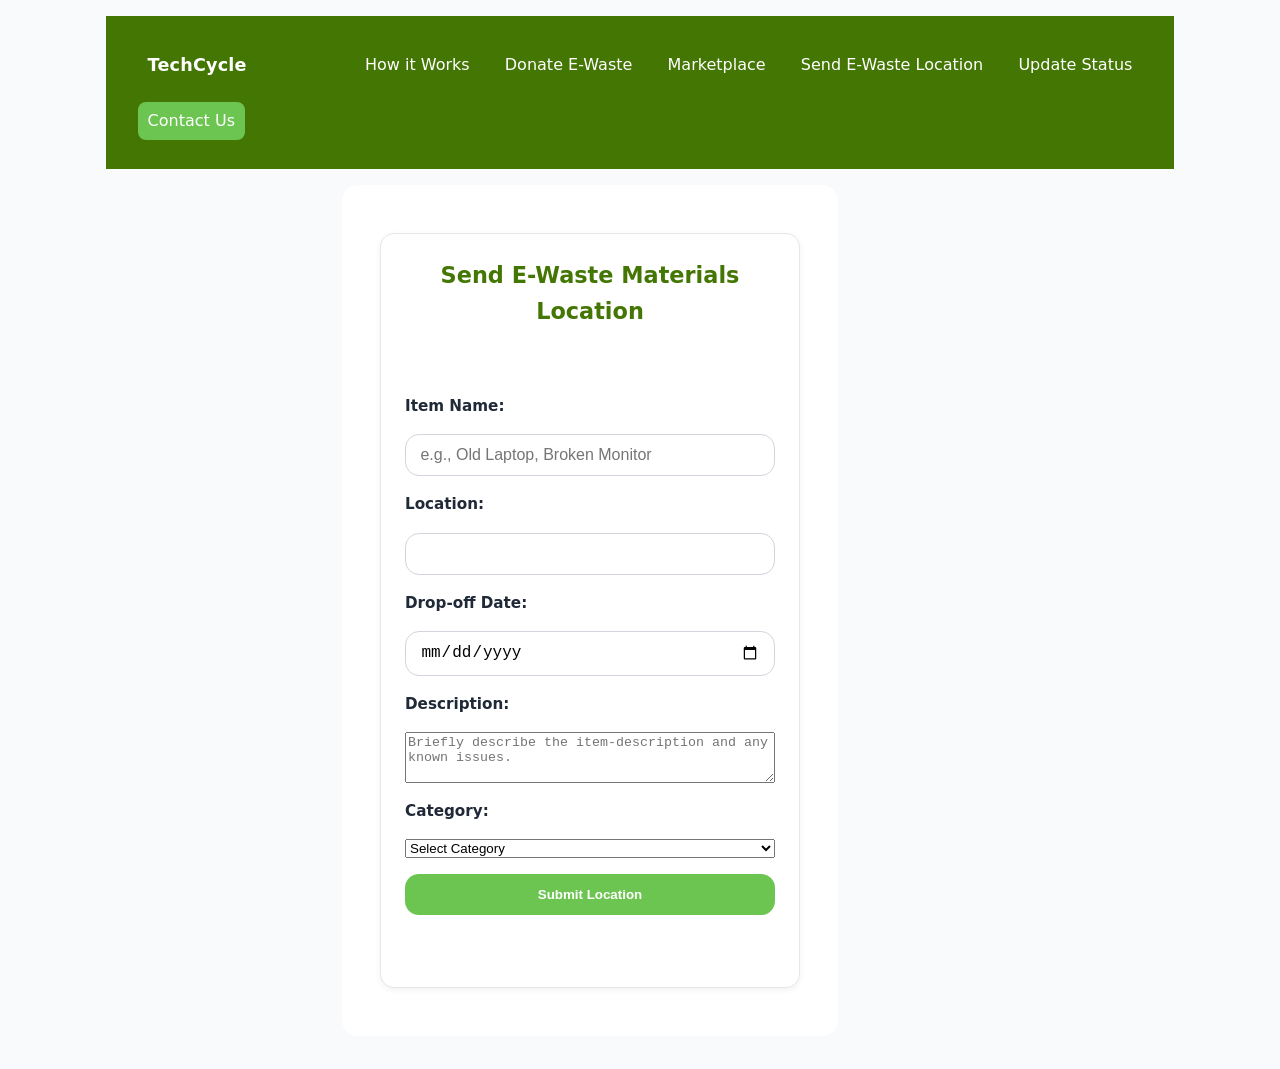
==== sendewastelocation.html @ 9ae60739 "Update" ====
<!DOCTYPE html>
<html lang="en">
<head>
    <meta charset="UTF-8">
    <meta name="viewport" content="width=device-width, initial-scale=1.0">
    <title>Send Your E-Waste Material Location - TechCycle</title>
    <link rel="stylesheet" href="/UI_screens/styles.css">
</head>
<body>

    <div class="container">
        <header role="banner">
            <nav class="nav">
                <a href="index.html" class="brand">TechCycle</a>
                <a href="index.html#how-it-works" class="nav-link">How it Works</a>
                <a href="submit_ewaste.html" class="nav-link">Donate E-Waste</a>
                <a href="index.html#marketplace" class="nav-link">Marketplace</a>
                <a href="sendewastelocation.html" class="nav-link">Send E-Waste Location</a>
                <a href="updateewastestatus.html" class="nav-link">Update Status</a>
                <a href="index.html#contact" class="nav-link cta">Contact Us</a>
            </nav>
        </header>

        <main>
            <section class="form-section">
                <h1>Send E-Waste Materials Location</h1>
                <form id="ewaste-form" class="form">
                    <div id="form-feedback" class="muted" style="text-align: center; margin-bottom: 1rem;"></div> 

                    <label>Item Name:</label>
                    <input type="text" name="item_name" required placeholder="e.g., Old Laptop, Broken Monitor">

                    <label>Location:</label>
                    <input type="text" name="location" required>

                    <label>Drop-off Date:</label>
                    <input type="date" name="dropoff_date" required>

                    <label for="item-description">Description:</label>
                    <textarea id="item-description" name="item-description" rows="3" required placeholder="Briefly describe the item-description and any known issues."></textarea>

                    <label for="category">Category:</label>
                    <select id="category" name="item-category" required>
                        <option value="">Select Category</option>
                        <option value="computers">Computers & Accessories</option>
                        <option value="phones">Mobile Phones & Tablets</option>
                        <option value="audio">Audio & Video Equipment</option>
                        <option value="appliances">Small Appliances</option>
                        <option value="cables & chargers">Cables & Chargers</option>
                        <option value="other">Other</option>
                    </select>

                    
                    <button type="submit" class="button primary">Submit Location</button>
                    <p id="locationMsg"></p>
                </form>
            </section>
        </main>

<script src="script.js"></script>
</body>
</html>
---- UI_screens/styles.css ----
/* =============================== 
   Sustainable Living Theme + Responsive Layout
   =============================== */

/* Variables */
:root {
    --green-dark: #447604;
    /* header, strong accents */
    --green-leaf: #6CC551;
    /* primary actions */
    --aqua-mint: #9FFCDF;
    /* subtle callouts */
    --teal: #52AD9C;
    /* secondary accents */
    --forest-grey: #47624F;
    /* footer/secondary dark */
    --text-dark: #1f2937;
    --text-muted: #4b5563;
    --bg-light: #f9fafb;
    --bg-white: #ffffff;
    --radius: 14px;
    --gap: 1rem;
    --maxw: 1100px;
}

/* Base reset */
* {
    box-sizing: border-box;
}

body {
    margin: 0;
    font-family: system-ui, -apple-system, "Segoe UI", Roboto, Arial, sans-serif;
    color: var(--text-dark);
    background: var(--bg-light);
    line-height: 1.6;
}

img {
    max-width: 100%;
    height: auto;
    display: block;
}

a {
    color: inherit;
}

/* Page wrapper (grid layout) */
.container {
    margin-inline: auto;
    padding: 1rem;
    max-width: var(--maxw);
    display: grid;
    gap: var(--gap);
    grid-template-columns: 1fr;
    grid-template-areas:
        "header"
        "nav"
        "main"
        "aside"
        "footer";
    min-height: 100dvh;
}

header {
    grid-area: header;
    background: var(--bg-light);
    padding: 1rem;
}

.nav-wrapper {
    position: sticky;
}

nav {
    grid-area: nav;
    width: 100vw;
    position: sticky;
    align-items: center;
    top: 0;
    z-index: 1000;
}

main {
    grid-area: main;
    background: var(--bg-white);
    border-radius: 16px;
    padding: 1rem;
}

aside {
    grid-area: aside;
    background: var(--bg-white);
    border-radius: 16px;
    padding: 1rem;
}

footer {
    grid-area: footer;
    background: var(--forest-grey);
    padding: 1rem;
    color: #e8f0ea;
}

/* Header & Nav */
header[role="banner"] {
    background: var(--green-dark);
    color: var(--bg-white);
}

.nav {
    width: 100%;
    padding: 0.8rem 1rem;
    display: flex;
    align-items: center;
    gap: 1rem;
    flex-wrap: wrap;
    position: sticky;
    top: 0;
    z-index: 1000;
    background-color: #447604;
}

.brand {
    font-weight: 800;
    letter-spacing: .2px;
    font-size: 1.1rem;
    text-decoration: none;
    color: var(--bg-white);
    margin-right: auto;
}

.nav a {
    color: var(--bg-white);
    text-decoration: none;
    padding: .4rem .6rem;
    border-radius: 8px;
}

.nav a:hover {
    background: rgba(255, 255, 255, .12);
    background-color: rgba(255, 255, 255, 0.2);
    /* light overlay */
    color: #ffffff;
    /* optional: text color change */
    transition: background-color 0.3s ease;
}

.nav .cta {
    background: var(--green-leaf);
    color: var(--bg-white);
}

.nav .cta:hover {
    background: var(--teal);
}

/* Responsive nav bar */
.nav-bar {
    display: flex;
    gap: .5rem;
    flex-wrap: wrap;
    background: var(--bg-white);
    padding: .5rem;
}

.nav-brand {
    font-weight: 700;
    margin-right: auto;
    letter-spacing: .3px;
}

.nav-links {
    display: flex;
    gap: 20px;
    align-items: center;
}

.nav-link:hover,
.nav-link[aria-current="page"] {
    background: #0b1222;
    outline: 1px solid #1f2a44;
}

.hamburger {
    display: none;
    flex-direction: column;
    cursor: pointer;
}

.hamburger div {
    width: 25px;
    height: 3px;
    background-color: white;
    margin: 4px 0;
    transition: 0.4s;
}

/* Mobile styling */
@media (max-width: 768px) {
    .hamburger {
        display: flex;
    }

    .nav-links {
        position: absolute;
        top: 60px;
        left: 0;
        width: 100%;
        background-color: #447604;
        flex-direction: column;
        text-align: center;
        max-height: 0;
        overflow: hidden;
        transition: max-height 0.4s ease;
    }

    .nav-links a {
        padding: 15px;
        display: block;
    }

    .nav-links.active {
        max-height: 600px;
    }

    /* Perfect X */
    .hamburger.active div:nth-child(1) {
        transform: translateY(10.8px) rotate(45deg);
    }

    .hamburger.active div:nth-child(2) {
        opacity: 0;
    }

    .hamburger.active div:nth-child(3) {
        transform: translateY(-10.8px) rotate(-45deg);
    }
}

/* Hero */
.hero {
    background: var(--bg-white);
    border: 1px solid #e5e7eb;
    border-radius: var(--radius);
    padding: 1.25rem;
    display: grid;
    gap: var(--gap);
}

.hero h1 {
    margin: .2rem 0 .4rem;
    color: #284507;
}

.hero p {
    color: var(--text-muted);
}

.hero .actions {
    display: flex;
    gap: .6rem;
    flex-wrap: wrap;
    margin-top: .5rem;
}

/* Buttons */
.button {
    display: inline-block;
    border: 0;
    cursor: pointer;
    padding: .65rem 1rem;
    border-radius: 10px;
    font-weight: 600;
    text-decoration: none;
}

.button.primary {
    background: var(--green-leaf);
    color: var(--bg-white);
    text-align: center;
}

.button.primary:hover {
    background: var(--green-dark);
}

.button.ghost {
    background: #e2e8f0;
    color: #0f172a;
}

.button.ghost:hover {
    background: #d7dee7;
}

.button-right {
    display: flex;
    justify-content: flex-end;
}

.button-right {
    display: flex;
    justify-content: flex-start;
}

/* Features grid */
.grid {
    display: grid;
    gap: var(--gap);
    grid-template-columns: repeat(auto-fit, minmax(240px, 1fr));
    margin-top: 1rem;
}

.card {
    display: flex;
    flex-direction: column;
    justify-content: flex-start;
    align-items: stretch;
    background: var(--bg-white);
    border: 1px solid #e5e7eb;
    border-radius: var(--radius);
    padding: 1rem;
    box-shadow: 0 2px 4px rgba(0, 0, 0, .04);
}

.grid .card {
    display: flex;
    flex-direction: column;
    justify-content: flex-start;
    align-items: stretch;
    padding: 1rem;
    border-radius: var(--radius);
    background: var(--bg-white);
    border: 1px solid #e5e7eb;
    box-shadow: 0 2px 4px rgba(0, 0, 0, .04);
}

.card h3 {
    margin: .2rem 0 .2rem;
    color: #2d4d0a;
}

.card .button {
    margin-top: auto;
}

.muted {
    color: var(--text-muted);
}


/* Callout (uses gentle mint) */
.callout {
    margin-top: 1rem;
    background: var(--aqua-mint);
    color: #0f5132;
    border-radius: var(--radius);
    padding: 1rem;
    border: 1px solid rgba(0, 0, 0, .06);
}

/* Footer inner */
.footer-inner {
    max-width: var(--maxw);
    margin: 0 auto;
    padding: 1rem;
    font-size: .95rem;
    display: flex;
    gap: 1rem;
    flex-wrap: wrap;
    align-items: center;
    justify-content: space-between;
}

/* Responsive hero split at md+ */
@media (min-width:860px) {
    .hero {
        grid-template-columns: 1.2fr 1fr;
        align-items: center;
    }
}

/* Container responsiveness */
@media (min-width:768px) {
    .container {
        grid-template-columns: 1fr 320px;
        /* grid-template-columns: repeat(2, 1fr); */
        grid-template-areas:
            "header  header"
            "nav     nav"
            "main    aside"
            "footer  footer";
    }
}

@media (min-width:1024px) {
    .container {
        grid-template-columns: 220px 1fr 320px;
        /* grid-template-columns: repeat(3, 1fr); */
        grid-template-areas:
            "header  header header"
            "nav     main   aside"
            "footer  footer footer";
    }

    nav .nav-bar {
        flex-direction: column;
    }

    .nav-link {
        padding: .6rem .75rem;
    }
}

/* Typography fluid scale */
h1 {
    font-size: clamp(1.5rem, 3vw, 2.25rem);
    margin: .25rem 0;
}

h2 {
    font-size: clamp(1.25rem, 2.2vw, 1.5rem);
    margin: .5rem 0;
}

/* Focus visibility for a11y */
:focus-visible {
    outline: 3px solid rgba(82, 173, 156, .55);
    /* teal glow */
    outline-offset: 3px;
    border-radius: 8px;
}


/* ===============================
   Form Section
   =============================== */
.form-section {
    max-width: 420px;
    margin: 2rem auto;
    background: var(--bg-white);
    border: 1px solid #e5e7eb;
    border-radius: var(--radius);
    padding: 1.5rem;
    box-shadow: 0 2px 6px rgba(0, 0, 0, 0.06);
}

.form-section h1 {
    margin-top: 0;
    margin-bottom: 1rem;
    font-size: 1.4rem;
    color: var(--green-dark);
    text-align: center;
}

.form {
    display: flex;
    flex-direction: column;
    gap: 1rem;
}

.form label {
    font-weight: 600;
    font-size: 0.95rem;
    color: var(--text-dark);
}

.form input {
    padding: 0.7rem 0.9rem;
    border: 1px solid #d1d5db;
    border-radius: var(--radius);
    font-size: 1rem;
    width: 100%;
    transition: border-color 0.2s, box-shadow 0.2s;
}

.form input:focus {
    outline: none;
    border-color: var(--teal);
    box-shadow: 0 0 0 3px rgba(82, 173, 156, 0.3);
}

.button.primary {
    background: var(--green-leaf);
    color: var(--bg-white);
    font-weight: 600;
    padding: 0.8rem;
    border: none;
    border-radius: var(--radius);
    cursor: pointer;
    transition: background 0.2s;
}

.button.primary:hover {
    background: var(--green-dark);
}

.muted {
    margin-top: 1rem;
    font-size: 0.9rem;
    text-align: center;
    color: var(--text-muted);
}

.muted a {
    color: var(--green-leaf);
    text-decoration: none;
    font-weight: 600;
}

.muted a:hover {
    text-decoration: underline;
}

/* End of Form Section */

/* Password input with toggle */
.password-wrapper {
    position: relative;
    display: flex;
    align-items: center;
}

.password-wrapper input {
    flex: 1;
    padding-right: 2.5rem;
    /* space for the toggle button */
}

.toggle-password {
    position: absolute;
    right: 0.75rem;
    background: none;
    border: none;
    cursor: pointer;
    color: var(--text-muted);
    display: flex;
    align-items: center;
}

.toggle-password:hover {
    color: var(--green-dark);
}

.toggle-password svg {
    width: 1.25rem;
    height: 1.25rem;
    pointer-events: none;
    /* ensures clicks go to button */
}

/* End of Password toggle */

/* ===============================
   Product Marketplace Section
   =============================== */

/* Hero / Product Detail Layout */
.hero.product-detail {
    display: grid;
    grid-template-columns: 1fr 1fr;
    /* Image left, info right */
    gap: var(--gap);
    /* Use your spacing variable */
    align-items: start;
    /* Top-align both columns */
}

@media (max-width: 768px) {
    .hero.product-detail {
        grid-template-columns: 1fr;
        /* Stack image and info on mobile */
    }
}

/* Image Wrapper */
.product-img-wrapper {
    width: 100%;
    display: flex;
    justify-content: center;
    /* Center the image horizontally */
    overflow: visible;
    /* Prevent cropping */
}

/* Product Image */
.product-img-wrapper img {
    width: 100%;
    height: auto;
    /* Let height adjust naturally */
    max-height: none;
    /* Remove any height restriction */
    object-fit: contain;
    /* Show full image without cropping */
    border-radius: var(--radius);
    /* Use theme variable */
    display: block;
    margin-bottom: 1rem;
    /* Space below the image */
}

/* Product Info Section */
.product-info {
    display: flex;
    flex-direction: column;
    gap: 1rem;
}

/* Optional: muted text inside product info */
.product-info .muted {
    text-align: left;
    display: block;
    margin: 0.5rem 0;
    color: var(--text-muted);
    font-size: 0.9rem;
}

/* Buttons inside product info */
.product-info .button.primary {
    align-self: flex-start;
    /* Align button to left */
}

.card img,
.hero img,
.upload-area img {
    width: 100%;
    height: auto;
    max-height: none;
    object-fit: contain;
    border-radius: var(--radius);
    display: block;
}

/* End of Product Marketplace Section */

/* ===============================
   Admin dashboard section
   =============================== */

.hero-cards .card {
    transition: all 0.25s ease;
}

.hero-cards .card:hover {
    background: #6fe67b;
    transform: translateY(-4px);
    box-shadow: 0 10px 25px rgba(0, 0, 0, 0.1);
}

.button-group {
    display: flex;
    gap: 0.5rem;
    margin-top: 0.5rem;
}

.button-group .button {
    flex: 1;
    text-align: center;
}

.card {
    padding: 1.2rem;
    border-radius: 16px;
    background: #ffffff;
    box-shadow: 0 6px 18px rgba(0, 0, 0, 0.08);
    transition: all 0.2s ease;
}

.card:hover {
    transform: translateY(-5px);
    box-shadow: 0 12px 28px rgba(0, 0, 0, 0.12);
}

.card h3 {
    margin-bottom: 0.3rem;
    text-align: center;
}

.card p {
    margin: 0.2rem 0;
}

/* ===============================
   Related Products Section
   =============================== */
.related-wrapper {
    position: relative;
    display: flex;
    align-items: center;
    margin-top: 20px;
}

.related-slider {
    display: flex;
    overflow: hidden;
    scroll-behavior: smooth;
    width: 100%;
}

.related-card {
    min-width: 200px;
    margin: 10px;
    padding: 10px;
    background: #fff;
    border-radius: 10px;
    text-align: center;
    box-shadow: 0 2px 5px rgba(0, 0, 0, 0.1);
}

.related-card img {
    width: 100%;
    height: 120px;
    object-fit: contain;
}

/* Arrows on far left and right */
.arrow {
    position: absolute;
    top: 40%;
    transform: translateY(-50%);
    background: #2c3e50;
    color: white;
    border: none;
    font-size: 22px;
    padding: 12px;
    cursor: pointer;
    border-radius: 50%;
    z-index: 10;
}

.arrow.left {
    left: -20px;
}

.arrow.right {
    right: -20px;
}

.arrow:hover {
    background: #34495e;
}

/* End of Related Products Section */

/* ===============================
   Profile Circle with Dropdown
   =============================== */
.profile-wrapper {
    position: relative;
    display: flex;
    /* changed from inline-block */
    align-items: center;
    /* vertically center with navbar links */
    margin-left: 15px;
}

.profile-circle {
    width: 40px;
    height: 40px;
    background-color: #2c3e50;
    color: #fff;
    border-radius: 50%;
    display: flex;
    align-items: center;
    justify-content: center;
    font-weight: bold;
    cursor: pointer;
    user-select: none;
    font-size: 20px;
    overflow: hidden;
}

.profile-circle img.profile-img {
    width: 100%;
    height: 100%;
    object-fit: cover;
    display: block;
}

.profile-dropdown {
    display: none;
    position: absolute;
    right: 0;
    top: 45px;
    background-color: #fff;
    min-width: 150px;
    box-shadow: 0 4px 8px rgba(0, 0, 0, 0.2);
    border-radius: 8px;
    overflow: hidden;
    z-index: 1000;
}

.profile-dropdown a {
    display: block;
    padding: 10px 15px;
    color: #333;
    text-decoration: none;
    font-size: 14px;
}

.profile-dropdown a:hover {
    background-color: #f1f1f1;
}

.profile-wrapper.active .profile-dropdown {
    display: block;
}

/* End of Profile Circle */
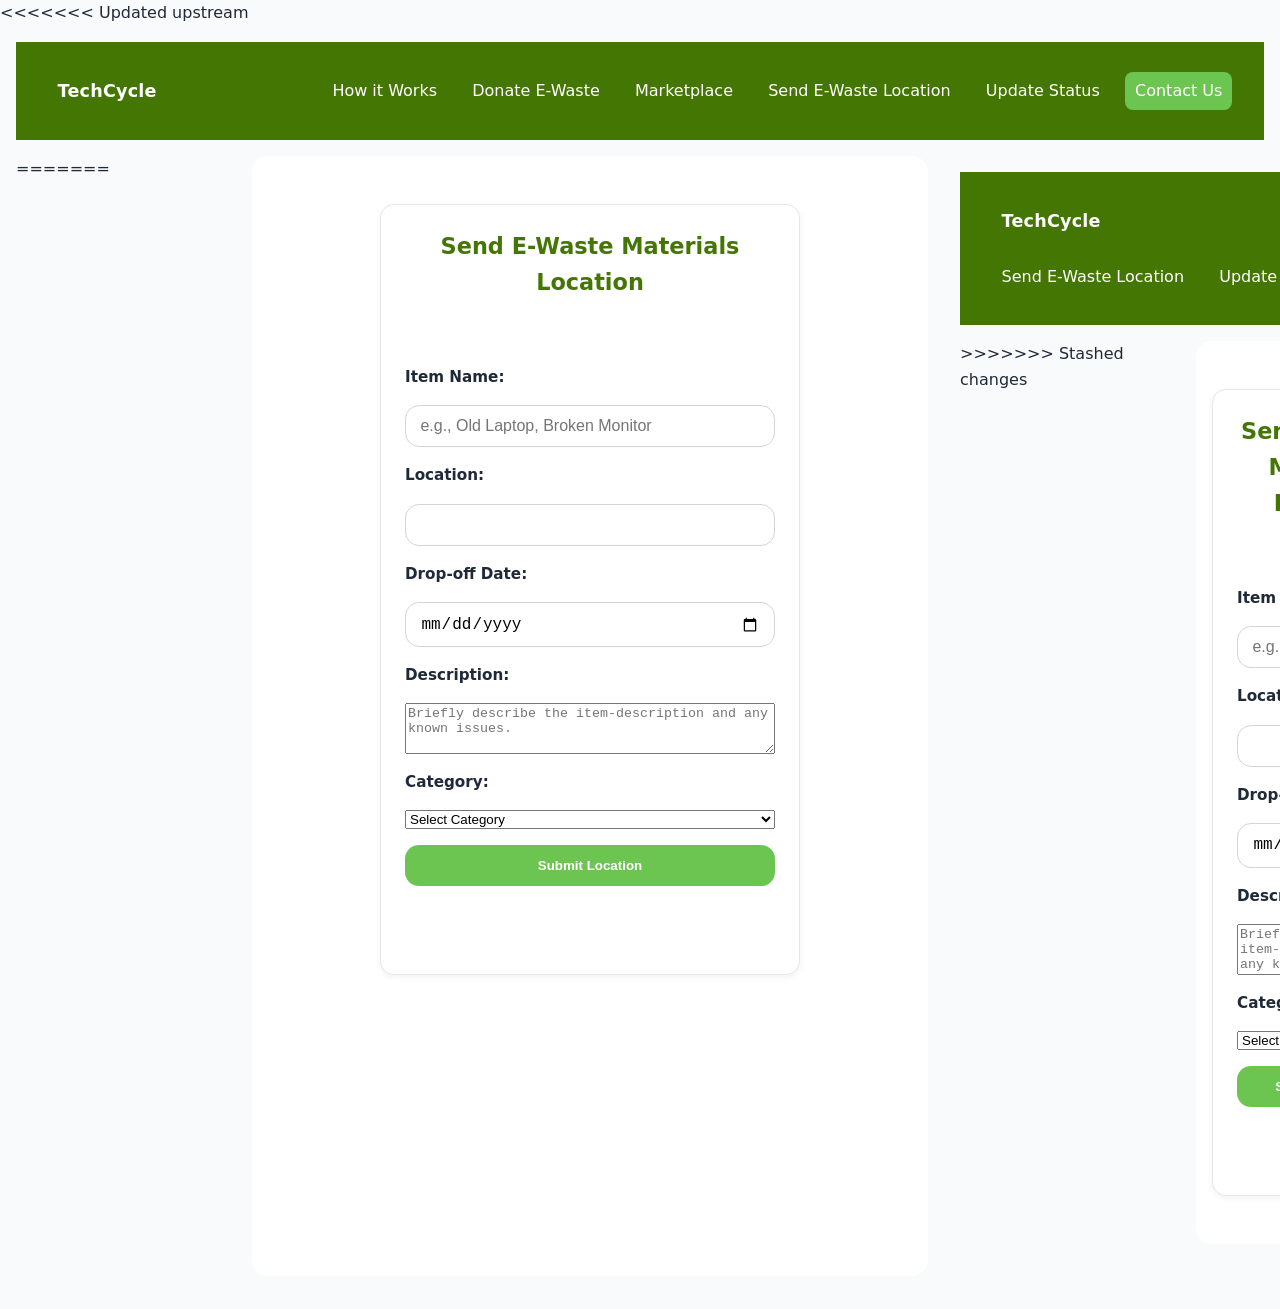
==== commit 1dd6918c: ".." ====
--- a/sendewastelocation.html
+++ b/sendewastelocation.html
@@ -1,3 +1,4 @@
+<<<<<<< Updated upstream
 <!DOCTYPE html>
 <html lang="en">
 <head>
@@ -59,4 +60,67 @@
 
 <script src="script.js"></script>
 </body>
+=======
+<!DOCTYPE html>
+<html lang="en">
+<head>
+    <meta charset="UTF-8">
+    <meta name="viewport" content="width=device-width, initial-scale=1.0">
+    <title>Send Your E-Waste Material Location - TechCycle</title>
+    <link rel="stylesheet" href="/UI_screens/styles.css">
+</head>
+<body>
+
+    <div class="container">
+        <header role="banner">
+            <nav class="nav">
+                <a href="index.html" class="brand">TechCycle</a>
+                <a href="index.html#how-it-works" class="nav-link">How it Works</a>
+                <a href="submit_ewaste.html" class="nav-link">Donate E-Waste</a>
+                <a href="index.html#marketplace" class="nav-link">Marketplace</a>
+                <a href="sendewastelocation.html" class="nav-link">Send E-Waste Location</a>
+                <a href="updateewastestatus.html" class="nav-link">Update Status</a>
+                <a href="index.html#contact" class="nav-link cta">Contact Us</a>
+            </nav>
+        </header>
+
+        <main>
+            <section class="form-section">
+                <h1>Send E-Waste Materials Location</h1>
+                <form id="ewaste-form" class="form">
+                    <div id="form-feedback" class="muted" style="text-align: center; margin-bottom: 1rem;"></div> 
+
+                    <label>Item Name:</label>
+                    <input type="text" name="item_name" required placeholder="e.g., Old Laptop, Broken Monitor">
+
+                    <label>Location:</label>
+                    <input type="text" name="location" required>
+
+                    <label>Drop-off Date:</label>
+                    <input type="date" name="dropoff_date" required>
+
+                    <label for="item-description">Description:</label>
+                    <textarea id="item-description" name="item-description" rows="3" required placeholder="Briefly describe the item-description and any known issues."></textarea>
+
+                    <label for="category">Category:</label>
+                    <select id="category" name="item-category" required>
+                        <option value="">Select Category</option>
+                        <option value="computers">Computers & Accessories</option>
+                        <option value="phones">Mobile Phones & Tablets</option>
+                        <option value="audio">Audio & Video Equipment</option>
+                        <option value="appliances">Small Appliances</option>
+                        <option value="cables & chargers">Cables & Chargers</option>
+                        <option value="other">Other</option>
+                    </select>
+
+                    
+                    <button type="submit" class="button primary">Submit Location</button>
+                    <p id="locationMsg"></p>
+                </form>
+            </section>
+        </main>
+
+<script src="script.js"></script>
+</body>
+>>>>>>> Stashed changes
 </html>
--- a/UI_screens/styles.css
+++ b/UI_screens/styles.css
@@ -20,7 +20,7 @@
     --bg-white: #ffffff;
     --radius: 14px;
     --gap: 1rem;
-    --maxw: 1100px;
+    --maxw: 1600px;
 }
 
 /* Base reset */
@@ -53,7 +53,6 @@
     max-width: var(--maxw);
     display: grid;
     gap: var(--gap);
-    grid-template-columns: 1fr;
     grid-template-areas:
         "header"
         "nav"
@@ -75,7 +74,6 @@
 
 nav {
     grid-area: nav;
-    width: 100vw;
     position: sticky;
     align-items: center;
     top: 0;
@@ -87,6 +85,7 @@
     background: var(--bg-white);
     border-radius: 16px;
     padding: 1rem;
+    width: 100%;
 }
 
 aside {
@@ -771,6 +770,7 @@
     user-select: none;
     font-size: 20px;
     overflow: hidden;
+
 }
 
 .profile-circle img.profile-img {
@@ -809,4 +809,1223 @@
     display: block;
 }
 
-/* End of Profile Circle */+.profile-avatar {
+    transition: all 0.3s ease;
+}
+
+.profile-avatar:hover {
+    transform: scale(1.05);
+    box-shadow: 0 8px 20px rgba(0,0,0,0.15);
+    cursor: pointer;
+}
+
+/* Optional: slightly lift profile preview card on hover for consistency */
+.profile-preview {
+    transition: all 0.25s ease;
+}
+
+.profile-preview:hover {
+    transform: translateY(-4px);
+    box-shadow: 0 12px 28px rgba(0,0,0,0.12);
+}
+
+.profile-form-card {
+    transition: all 0.25s ease;
+}
+
+.profile-form-card:hover {
+    transform: translateY(-4px);
+    box-shadow: 0 12px 28px rgba(0,0,0,0.12);
+}
+
+/* Center the profile-avatar inside preview */
+.profile-avatar {
+    width: 120px;
+    height: 120px;
+    border-radius: 50%;
+    background-size: cover;
+    background-position: center;
+    margin-bottom: 1rem;
+    border: 3px solid var(--green-leaf);
+}
+
+/* End of Profile Circle */
+
+/* ===============================
+   Collection Tasks Page
+   =============================== */
+
+.pickups-wrapper {
+    padding: 1.5rem 1.25rem 2.5rem;
+    max-width: 860px;
+    margin: 0 auto;
+}
+
+.pickups-title {
+    font-size: clamp(1.5rem, 3vw, 2rem);
+    font-weight: 800;
+    color: var(--green-dark);
+    margin: 0 0 0.2rem;
+}
+
+.pickups-subtitle {
+    color: var(--text-muted);
+    font-size: 0.86rem;
+    margin: 0 0 1.4rem;
+}
+
+/* Tab bar */
+.pickup-tab-container {
+    display: flex;
+    border: 1.5px solid #d1d5db;
+    border-radius: 12px;
+    overflow: hidden;
+    width: fit-content;
+    margin-bottom: 1.1rem;
+}
+
+.pickup-tab {
+    background: none;
+    border: none;
+    border-right: 1.5px solid #d1d5db;
+    font-size: 0.92rem;
+    font-weight: 600;
+    cursor: pointer;
+    color: var(--text-muted);
+    padding: 0.55rem 1.3rem;
+    display: flex;
+    align-items: center;
+    gap: 0.4rem;
+    transition: background 0.16s, color 0.16s;
+}
+
+.pickup-tab:last-child {
+    border-right: none;
+}
+
+.pickup-tab.active {
+    background: var(--green-dark);
+    color: #fff;
+}
+
+.pickup-tab:not(.active):hover {
+    background: #f0f5f0;
+    color: var(--text-dark);
+}
+
+.pickup-tab .tab-badge {
+    font-size: 0.74rem;
+    font-weight: 700;
+    border-radius: 20px;
+    padding: 0.08rem 0.5rem;
+    background: rgba(255, 255, 255, 0.22);
+    color: inherit;
+}
+
+.pickup-tab:not(.active) .tab-badge {
+    background: #e2ece2;
+    color: var(--green-dark);
+}
+
+/* Search */
+.pickup-search-wrap {
+    position: relative;
+    margin-bottom: 1rem;
+}
+
+.pickup-search-icon {
+    position: absolute;
+    left: 0.85rem;
+    top: 50%;
+    transform: translateY(-50%);
+    width: 16px;
+    height: 16px;
+    color: #9ca3af;
+    pointer-events: none;
+}
+
+.pickup-search {
+    width: 100%;
+    padding: 0.65rem 1rem 0.65rem 2.5rem;
+    border: 1.5px solid #d1d5db;
+    border-radius: 10px;
+    font-size: 0.93rem;
+    outline: none;
+    background: #fff;
+    transition: border-color 0.18s, box-shadow 0.18s;
+}
+
+.pickup-search:focus {
+    border-color: var(--teal);
+    box-shadow: 0 0 0 3px rgba(82, 173, 156, 0.18);
+}
+
+/* Product card */
+.pickup-item {
+    display: flex;
+    align-items: center;
+    gap: 0.9rem;
+    background: #fff;
+    border: 1.5px solid #e5e7eb;
+    border-radius: 14px;
+    padding: 0.85rem 1rem;
+    margin-bottom: 0.65rem;
+    transition: box-shadow 0.18s, border-color 0.18s;
+}
+
+.pickup-item:hover {
+    box-shadow: 0 4px 16px rgba(68, 118, 4, 0.09);
+    border-color: #c3d9a0;
+}
+
+.pickup-item-info {
+    flex: 1;
+    min-width: 0;
+    display: flex;
+    flex-direction: column;
+    gap: 0.15rem;
+}
+
+.pickup-item-name {
+    font-weight: 700;
+    font-size: 0.98rem;
+    color: var(--text-dark);
+    white-space: nowrap;
+    overflow: hidden;
+    text-overflow: ellipsis;
+}
+
+.pickup-item-location {
+    font-size: 0.8rem;
+    color: var(--text-muted);
+    display: flex;
+    align-items: center;
+    gap: 0.28rem;
+}
+
+.pickup-item-location svg {
+    width: 12px;
+    height: 12px;
+    flex-shrink: 0;
+    color: var(--teal);
+}
+
+.pickup-item-ts {
+    font-size: 0.76rem;
+    color: #9ca3af;
+    display: flex;
+    align-items: center;
+    gap: 0.28rem;
+    margin-top: 0.05rem;
+}
+
+.pickup-item-ts svg {
+    width: 12px;
+    height: 12px;
+    color: #9ca3af;
+    flex-shrink: 0;
+}
+
+.pickup-cat {
+    display: inline-block;
+    font-size: 0.7rem;
+    font-weight: 600;
+    color: var(--teal);
+    background: #e8f7f4;
+    border-radius: 20px;
+    padding: 0.08rem 0.45rem;
+    margin-top: 0.18rem;
+    width: fit-content;
+    text-transform: capitalize;
+}
+
+/* Product image */
+.pickup-item-img {
+    width: 62px;
+    height: 62px;
+    object-fit: cover;
+    border-radius: 10px;
+    border: 1px solid #e5e7eb;
+    flex-shrink: 0;
+    background: #f3f4f6;
+}
+
+.pickup-item-placeholder {
+    width: 62px;
+    height: 62px;
+    border-radius: 10px;
+    background: linear-gradient(135deg, #e8f5e0, #d1ecb9);
+    display: flex;
+    align-items: center;
+    justify-content: center;
+    flex-shrink: 0;
+    border: 1px solid #e5e7eb;
+}
+
+.pickup-item-placeholder svg {
+    width: 26px;
+    height: 26px;
+    color: var(--green-leaf);
+}
+
+/* Group header (completed only) */
+.pickup-group {
+    margin-bottom: 0.85rem;
+}
+
+.pickup-group-header {
+    display: flex;
+    align-items: center;
+    gap: 0.55rem;
+    padding: 0.5rem 0.85rem;
+    background: #f3f7f0;
+    border: 1px solid #e0e7d8;
+    border-radius: 10px;
+    cursor: pointer;
+    font-weight: 600;
+    font-size: 0.86rem;
+    color: var(--forest-grey);
+    user-select: none;
+    margin-bottom: 0.45rem;
+}
+
+.pickup-group-arrow {
+    font-size: 0.95rem;
+    transition: transform 0.18s;
+    display: inline-block;
+}
+
+.pickup-group-header.open .pickup-group-arrow {
+    transform: rotate(90deg);
+}
+
+.pickup-group-count {
+    margin-left: auto;
+    font-size: 0.72rem;
+    color: var(--text-muted);
+    font-weight: 500;
+}
+
+.pickup-group-body {
+    padding-left: 0.4rem;
+}
+
+/* Empty state */
+.pickup-empty {
+    text-align: center;
+    padding: 3rem 1rem;
+    color: var(--text-muted);
+}
+
+.pickup-empty svg {
+    width: 44px;
+    height: 44px;
+    color: #d1d5db;
+    margin: 0 auto 0.65rem;
+    display: block;
+}
+
+.pickup-empty p {
+    font-size: 0.92rem;
+    margin: 0;
+}
+
+/* No-results message */
+.pickup-no-results {
+    text-align: center;
+    padding: 1.5rem 1rem;
+    color: var(--text-muted);
+    font-size: 0.88rem;
+    display: none;
+}
+
+/* Panels */
+.pickup-panel {
+    display: none;
+}
+
+.pickup-panel.active {
+    display: block;
+}
+
+@media (max-width: 480px) {
+    .pickup-item-img,
+    .pickup-item-placeholder {
+        width: 50px;
+        height: 50px;
+    }
+
+    .pickups-wrapper {
+        padding: 1rem 0.75rem;
+    }
+}
+
+/* End of Collection Tasks Page */
+
+/* ===============================
+   Notifications Page
+   =============================== */
+
+.notif-page {
+    display: flex;
+    flex-direction: column;
+    min-height: 100vh;
+}
+.notif-page > #content {
+    flex: 1;
+}
+
+.notif-wrapper {
+    padding: 1.25rem;
+}
+
+.notif-tab-container {
+    display: flex;
+    border: 1px solid #e5e7eb;
+    border-radius: 10px;
+    overflow: hidden;
+    margin-top: 0.75rem;
+    margin-bottom: 1.5rem;
+}
+
+.notif-tab {
+    flex: 1;
+    background: none;
+    border: none;
+    border-right: 1px solid #e5e7eb;
+    font-size: 0.95rem;
+    font-weight: 600;
+    cursor: pointer;
+    color: var(--text-muted);
+    padding: 0.6rem 1rem;
+    transition: background 0.2s, color 0.2s;
+}
+
+.notif-tab:last-child {
+    border-right: none;
+}
+
+.notif-tab.active {
+    background: var(--green-dark);
+    color: #fff;
+}
+
+.notif-tab:not(.active):hover {
+    background: #f1f5f1;
+    color: var(--text-dark);
+}
+
+.notif-group {
+    margin-bottom: 1.25rem;
+}
+
+.notif-group-header {
+    display: flex;
+    align-items: center;
+    gap: 0.75rem;
+    padding: 0.65rem 1rem;
+    background: #f1f5f1;
+    border-radius: var(--radius);
+    cursor: pointer;
+    font-weight: 600;
+    color: var(--text-dark);
+    user-select: none;
+}
+
+.notif-arrow {
+    font-size: 1.1rem;
+    transition: transform 0.2s;
+    display: inline-block;
+}
+
+.notif-group-header.open .notif-arrow {
+    transform: rotate(90deg);
+}
+
+.notif-group-body {
+    border-left: 2px solid #e5e7eb;
+    margin-left: 1rem;
+    margin-top: 0.25rem;
+    display: block;
+}
+
+.notif-item {
+    padding: 0.85rem 1rem;
+    border-bottom: 1px solid #e5e7eb;
+    background: #fafafa;
+}
+
+.notif-item:last-child {
+    border-bottom: none;
+}
+
+.notif-product {
+    margin: 0 0 0.2rem;
+    font-weight: 600;
+    font-size: 0.85rem;
+    color: var(--green-dark);
+}
+
+.notif-message {
+    margin: 0 0 0.3rem;
+    font-size: 0.95rem;
+    color: var(--text-dark);
+    text-align: left;
+}
+
+.notif-unread {
+    font-weight: 700;
+}
+
+.notif-timestamp {
+    margin: 0;
+    font-size: 0.8rem;
+    text-align: left;
+    color: var(--text-muted);
+}
+
+.notif-empty {
+    padding: 1.5rem 0;
+    color: var(--text-muted);
+}
+
+.notif-page-title {
+    font-size: clamp(1.4rem, 3vw, 2rem);
+    font-weight: 800;
+    color: var(--green-dark);
+    margin: 0 0 1rem;
+}
+.notif-tab-badge {
+    display: inline-flex;
+    align-items: center;
+    justify-content: center;
+    background: var(--green-leaf);
+    color: #fff;
+    font-size: 0.72rem;
+    font-weight: 700;
+    border-radius: 20px;
+    padding: 0.05rem 0.45rem;
+    margin-left: 0.35rem;
+    vertical-align: middle;
+}
+.notif-card {
+    display: flex;
+    align-items: center;
+    gap: 0.75rem;
+    padding: 0.85rem 1rem;
+    border-bottom: 1px solid #e5e7eb;
+    background: #fff;
+    text-decoration: none;
+    color: inherit;
+    transition: background 0.15s;
+}
+.notif-card:last-child { border-bottom: none; }
+.notif-card:hover { background: #f3f7f0; }
+.notif-card--unread { background: #f7fbf3; }
+.notif-dot {
+    width: 9px;
+    height: 9px;
+    border-radius: 50%;
+    background: transparent;
+    flex-shrink: 0;
+}
+.notif-dot--active { background: var(--green-leaf); }
+.notif-card-body { flex: 1; min-width: 0; }
+.notif-card-title {
+    margin: 0 0 0.15rem;
+    font-size: 0.95rem;
+    color: var(--text-dark);
+    white-space: nowrap;
+    overflow: hidden;
+    text-overflow: ellipsis;
+}
+.notif-card-title--bold { font-weight: 700; }
+.notif-card-ts {
+    margin: 0;
+    font-size: 0.78rem;
+    color: var(--text-muted);
+}
+.notif-card-chevron {
+    width: 16px;
+    height: 16px;
+    color: #d1d5db;
+    flex-shrink: 0;
+}
+
+/* End of Notifications Page */
+
+/* ===============================
+   Notification Detail Page
+   (viewNotificationDetail.php)
+   =============================== */
+.nd-wrapper {
+    max-width: 620px;
+    margin: 2rem auto;
+    padding: 0 1.25rem 3rem;
+}
+.nd-back {
+    display: inline-flex;
+    align-items: center;
+    gap: 0.4rem;
+    font-size: 0.88rem;
+    font-weight: 600;
+    color: var(--text-muted);
+    text-decoration: none;
+    margin-bottom: 1.5rem;
+}
+.nd-back svg { width: 16px; height: 16px; }
+.nd-back:hover { color: var(--green-dark); }
+.nd-card {
+    background: #fff;
+    border: 1px solid #e5e7eb;
+    border-radius: 16px;
+    padding: 1.75rem;
+    box-shadow: 0 2px 10px rgba(0,0,0,0.06);
+    margin-bottom: 1rem;
+}
+.nd-status-row { margin-bottom: 0.85rem; }
+.nd-badge {
+    display: inline-block;
+    font-size: 0.75rem;
+    font-weight: 700;
+    border-radius: 20px;
+    padding: 0.15rem 0.65rem;
+}
+.nd-badge--read {
+    background: #e8f5e0;
+    color: var(--green-dark);
+    border: 1px solid #b6dda0;
+}
+.nd-title {
+    font-size: clamp(1.2rem, 3vw, 1.6rem);
+    font-weight: 800;
+    color: var(--green-dark);
+    margin: 0 0 0.85rem;
+}
+.nd-meta {
+    display: flex;
+    flex-wrap: wrap;
+    gap: 1rem;
+    margin-bottom: 1rem;
+}
+.nd-meta-item {
+    display: flex;
+    align-items: center;
+    gap: 0.3rem;
+    font-size: 0.82rem;
+    color: var(--text-muted);
+}
+.nd-meta-item svg { width: 14px; height: 14px; color: var(--teal); }
+.nd-divider {
+    border: none;
+    border-top: 1px solid #e5e7eb;
+    margin: 0.75rem 0 1.25rem;
+}
+.nd-message {
+    font-size: 0.97rem;
+    color: var(--text-dark);
+    line-height: 1.7;
+    margin: 0;
+}
+.nd-unread-form { margin-top: 0.5rem; }
+.nd-btn-unread {
+    display: inline-flex;
+    align-items: center;
+    gap: 0.5rem;
+    background: none;
+    border: 1.5px solid #d1d5db;
+    border-radius: 10px;
+    padding: 0.6rem 1.1rem;
+    font-size: 0.88rem;
+    font-weight: 600;
+    color: var(--text-muted);
+    cursor: pointer;
+    transition: border-color 0.18s, color 0.18s, background 0.18s;
+}
+.nd-btn-unread svg { width: 16px; height: 16px; }
+.nd-btn-unread:hover {
+    border-color: var(--green-dark);
+    color: var(--green-dark);
+    background: #f3f7f0;
+}
+
+/*   Profile Page Styles
+   =============================== */
+.profile-page {
+    display: grid;
+    gap: 2rem;
+    max-width: var(--maxw);
+    margin: 2rem auto;
+    padding: 0 1rem;
+}
+
+.profile-preview {
+    display: flex;
+    flex-direction: column;
+    align-items: center;
+    background: var(--bg-white);
+    border-radius: var(--radius);
+    padding: 2rem 1.5rem;
+    box-shadow: 0 6px 18px rgba(0, 0, 0, 0.08);
+    text-align: center;
+}
+
+.profile-avatar {
+    width: 120px;
+    height: 120px;
+    border-radius: 50%;
+    background-size: cover;
+    background-position: center;
+    margin-bottom: 1rem;
+    border: 3px solid var(--green-leaf);
+}
+
+.profile-preview h2 {
+    margin: 0.5rem 0 0.25rem;
+    color: var(--green-dark);
+}
+
+.profile-preview p {
+    margin: 0.25rem 0;
+    color: var(--text-muted);
+    font-size: 0.95rem;
+}
+
+/* Profile Form Card */
+.profile-form-card {
+    background: var(--bg-white);
+    border-radius: var(--radius);
+    padding: 2rem 1.5rem;
+    box-shadow: 0 6px 18px rgba(0, 0, 0, 0.08);
+}
+
+.profile-form-card h2 {
+    text-align: center;
+    margin-bottom: 1.5rem;
+    color: var(--green-dark);
+}
+
+/* Form fields */
+.profile-form-card .form-field {
+    display: flex;
+    flex-direction: column;
+    margin-bottom: 1rem;
+}
+
+.profile-form-card label {
+    font-weight: 600;
+    color: var(--text-dark);
+    margin-bottom: 0.4rem;
+}
+
+.profile-form-card input[type="text"],
+.profile-form-card input[type="tel"],
+.profile-form-card input[type="password"],
+.profile-form-card input[type="file"] {
+    padding: 0.75rem 1rem;
+    border: 1px solid #d1d5db;
+    border-radius: var(--radius);
+    font-size: 1rem;
+    transition: border-color 0.2s, box-shadow 0.2s;
+}
+
+.profile-form-card input:focus {
+    outline: none;
+    border-color: var(--teal);
+    box-shadow: 0 0 0 3px rgba(82, 173, 156, 0.3);
+}
+
+/* Password toggle */
+.password-wrapper {
+    position: relative;
+}
+
+.password-wrapper input {
+    padding-right: 2.5rem;
+}
+
+.toggle-password {
+    position: absolute;
+    right: 0.75rem;
+    top: 50%;
+    transform: translateY(-50%);
+    background: none;
+    border: none;
+    cursor: pointer;
+    color: var(--text-muted);
+    font-size: 1.1rem;
+}
+
+.toggle-password:hover {
+    color: var(--green-dark);
+}
+
+/* Form buttons */
+.form-actions {
+    display: flex;
+    gap: 1rem;
+    justify-content: center;
+    margin-top: 1.5rem;
+    flex-wrap: wrap;
+}
+
+.form-actions .btn-primary {
+    background: var(--green-leaf);
+    color: var(--bg-white);
+    padding: 0.8rem 1.2rem;
+    border-radius: var(--radius);
+    font-weight: 600;
+    text-align: center;
+    border: none;
+    cursor: pointer;
+    transition: background 0.3s;
+}
+
+.form-actions .btn-primary:hover {
+    background: var(--green-dark);
+}
+
+.form-actions .btn-secondary {
+    background: #e2e8f0;
+    color: #0f172a;
+    padding: 0.8rem 1.2rem;
+    border-radius: var(--radius);
+    text-decoration: none;
+    display: inline-block;
+    font-weight: 600;
+    transition: background 0.3s;
+}
+
+.form-actions .btn-secondary:hover {
+    background: #d7dee7;
+}
+
+/* Responsive */
+@media (min-width: 768px) {
+    .profile-page {
+        grid-template-columns: 1fr 1fr;
+        gap: 2.5rem;
+    }
+
+    .profile-preview {
+        margin-top: 0;
+    }
+}
+
+@media (max-width: 480px) {
+    .form-actions {
+        flex-direction: column;
+    }
+}
+
+/* ===============================
+   Cart Tab Layout
+   =============================== */
+
+.cart-container {
+    width: 100%;
+    max-width: 100%;
+}
+
+.container.cart-page {
+    grid-template-columns: 1fr;
+    grid-template-areas:
+        "header"
+        "nav"
+        "main"
+        "footer";
+}
+
+.cart-tab {
+    width: 100%;
+}
+
+.cart-tab {
+    display: flex;
+    align-items: center;
+    justify-content: space-between;
+    background: #fff;
+    padding: 15px 20px;
+    margin-bottom: 15px;
+    border-radius: 50px;
+    box-shadow: 0 2px 6px rgba(0,0,0,0.1);
+}
+
+.cart-img {
+    width: 70px;
+    height: 70px;
+    object-fit: contain;
+}
+
+.cart-info {
+    flex: 1;
+    padding: 0 20px;
+}
+
+.qty-box {
+    display: flex;
+    align-items: center;
+    border: 1px solid #ccc;
+    border-radius: 25px;
+    overflow: hidden;
+    width: fit-content;
+}
+
+.qty-btn {
+    background: #2c3e50;
+    color: white;
+    border: none;
+    padding: 8px 14px;
+    cursor: pointer;
+    font-size: 16px;
+}
+
+.qty-input {
+    width: 40px;
+    text-align: center;
+    border: none;
+    font-size: 16px;
+}
+
+.delete-btn {
+    background: red;
+    color: white;
+    border: none;
+    padding: 10px 14px;
+    border-radius: 50%;
+    cursor: pointer;
+    font-size: 14px;
+}
+
+/* MOBILE */
+@media (max-width: 768px) {
+    .cart-tab {
+        flex-direction: column;
+        align-items: flex-start;
+        border-radius: 20px;
+    }
+
+    .cart-img {
+        margin-bottom: 10px;
+    }
+
+    .delete-btn {
+        align-self: flex-end;
+        margin-top: 10px;
+    }
+}
+
+/* End of Cart Tab Layout */
+
+/* ===============================
+   Worker Task Page
+   =============================== */
+.worker-task-page {
+    display: flex;
+    flex-direction: column;
+    min-height: 100vh;
+}
+.worker-task-page > #content {
+    flex: 1;
+}
+a.pickup-item {
+    text-decoration: none;
+    color: inherit;
+}
+a.pickup-item:hover {
+    box-shadow: 0 4px 16px rgba(68, 118, 4, 0.14);
+    border-color: #6cc551;
+}
+
+/* ===============================
+   Worker Product Detail Page
+   (workerProductDetail.php)
+   =============================== */
+.detail-wrapper {
+    max-width: 640px;
+    margin: 2rem auto;
+    padding: 0 1.25rem 3rem;
+}
+.detail-back {
+    display: inline-flex;
+    align-items: center;
+    gap: 0.4rem;
+    font-size: 0.88rem;
+    font-weight: 600;
+    color: var(--text-muted);
+    text-decoration: none;
+    margin-bottom: 1.25rem;
+}
+.detail-back:hover { color: var(--green-dark); }
+.detail-img-wrap {
+    width: 100%;
+    background: #f3f4f6;
+    border-radius: 16px;
+    overflow: hidden;
+    margin-bottom: 1.5rem;
+    border: 1px solid #e5e7eb;
+    display: flex;
+    align-items: center;
+    justify-content: center;
+    min-height: 220px;
+}
+.detail-img-wrap img {
+    width: 100%;
+    max-height: 340px;
+    object-fit: contain;
+    display: block;
+}
+.detail-img-placeholder {
+    display: flex;
+    align-items: center;
+    justify-content: center;
+    width: 100%;
+    min-height: 220px;
+    color: #d1d5db;
+}
+.detail-img-placeholder svg { width: 64px; height: 64px; }
+.detail-card {
+    background: #fff;
+    border: 1px solid #e5e7eb;
+    border-radius: 16px;
+    padding: 1.5rem;
+    margin-bottom: 1.25rem;
+    box-shadow: 0 2px 8px rgba(0,0,0,0.05);
+}
+.detail-product-name {
+    font-size: 1.4rem;
+    font-weight: 800;
+    color: var(--green-dark);
+    margin: 0 0 0.25rem;
+}
+.detail-category {
+    display: inline-block;
+    font-size: 0.75rem;
+    font-weight: 600;
+    color: var(--teal);
+    background: #e8f7f4;
+    border-radius: 20px;
+    padding: 0.1rem 0.6rem;
+    margin-bottom: 1rem;
+    text-transform: capitalize;
+}
+.detail-row {
+    display: flex;
+    gap: 0.6rem;
+    align-items: flex-start;
+    margin-bottom: 0.75rem;
+    font-size: 0.93rem;
+    color: var(--text-dark);
+}
+.detail-row svg {
+    width: 18px;
+    height: 18px;
+    flex-shrink: 0;
+    margin-top: 2px;
+    color: var(--teal);
+}
+.detail-row-label {
+    font-weight: 700;
+    min-width: 80px;
+    color: var(--text-muted);
+    font-size: 0.82rem;
+    text-transform: uppercase;
+    letter-spacing: 0.03em;
+    margin-top: 1px;
+}
+.detail-row-val { flex: 1; line-height: 1.5; }
+.detail-map-link {
+    display: inline-flex;
+    align-items: center;
+    gap: 0.4rem;
+    color: var(--green-leaf);
+    font-weight: 600;
+    font-size: 0.9rem;
+    text-decoration: none;
+    margin-top: 0.5rem;
+    padding: 0.5rem 1rem;
+    border: 1.5px solid var(--green-leaf);
+    border-radius: 10px;
+    transition: background 0.18s, color 0.18s;
+}
+.detail-map-link:hover { background: var(--green-leaf); color: #fff; }
+.detail-map-link svg { width: 16px; height: 16px; }
+.collected-stamp {
+    display: flex;
+    align-items: center;
+    gap: 0.5rem;
+    background: #e8f5e0;
+    border: 1.5px solid #6cc551;
+    border-radius: 12px;
+    padding: 0.65rem 1rem;
+    font-weight: 700;
+    color: var(--green-dark);
+    font-size: 0.9rem;
+    margin-bottom: 1.25rem;
+}
+.collected-stamp svg { width: 20px; height: 20px; color: var(--green-leaf); }
+.detail-actions {
+    display: flex;
+    gap: 0.75rem;
+    flex-wrap: wrap;
+}
+.btn-back {
+    flex: 1;
+    padding: 0.8rem 1rem;
+    border-radius: 12px;
+    font-weight: 700;
+    font-size: 0.95rem;
+    cursor: pointer;
+    border: 1.5px solid #d1d5db;
+    background: #f3f4f6;
+    color: var(--text-dark);
+    text-align: center;
+    text-decoration: none;
+    transition: background 0.18s;
+}
+.btn-back:hover { background: #e5e7eb; }
+.btn-collect {
+    flex: 1;
+    padding: 0.8rem 1rem;
+    border-radius: 12px;
+    font-weight: 700;
+    font-size: 0.95rem;
+    cursor: pointer;
+    border: none;
+    background: var(--green-leaf);
+    color: #fff;
+    transition: background 0.18s;
+}
+.btn-collect:hover { background: var(--green-dark); }
+.btn-collected-done {
+    flex: 1;
+    padding: 0.8rem 1rem;
+    border-radius: 12px;
+    font-weight: 700;
+    font-size: 0.95rem;
+    border: 1.5px solid #6cc551;
+    background: #e8f5e0;
+    color: var(--green-dark);
+    cursor: default;
+}
+.modal-overlay {
+    display: none;
+    position: fixed;
+    inset: 0;
+    background: rgba(0,0,0,0.45);
+    z-index: 999;
+    align-items: center;
+    justify-content: center;
+}
+.modal-overlay.active { display: flex; }
+.modal-box {
+    background: #fff;
+    border-radius: 18px;
+    padding: 2rem 1.75rem;
+    max-width: 380px;
+    width: 90%;
+    box-shadow: 0 8px 32px rgba(0,0,0,0.18);
+    text-align: center;
+}
+.modal-box svg { width: 48px; height: 48px; color: #f59e0b; margin: 0 auto 1rem; display: block; }
+.modal-box h3 { margin: 0 0 0.5rem; color: var(--text-dark); font-size: 1.1rem; }
+.modal-box p { color: var(--text-muted); font-size: 0.9rem; margin: 0 0 1.5rem; }
+.modal-actions { display: flex; gap: 0.75rem; }
+.modal-cancel {
+    flex: 1;
+    padding: 0.7rem;
+    border-radius: 10px;
+    border: 1.5px solid #d1d5db;
+    background: #f3f4f6;
+    font-weight: 700;
+    cursor: pointer;
+    font-size: 0.9rem;
+}
+.modal-confirm {
+    flex: 1;
+    padding: 0.7rem;
+    border-radius: 10px;
+    border: none;
+    background: var(--green-leaf);
+    color: #fff;
+    font-weight: 700;
+    cursor: pointer;
+    font-size: 0.9rem;
+}
+.modal-confirm:hover { background: var(--green-dark); }
+
+/* ===============================
+   E-Waste Submission Form
+   =============================== */
+
+.ewaste-form-card {
+    max-width: 600px;
+    margin: 2rem auto;
+    padding: 2rem;
+    border-radius: 20px;
+    background: var(--bg-white);
+    box-shadow: 0 6px 20px rgba(0, 0, 0, 0.08);
+}
+
+.ewaste-form {
+    display: grid;
+    gap: 1rem;
+}
+
+.ewaste-form textarea,
+.ewaste-form select,
+.ewaste-form input {
+    width: 100%;
+    padding: 0.85rem 1rem;
+    border: 1px solid #d1d5db;
+    border-radius: 12px;
+    font-size: 1rem;
+    font-family: inherit;
+}
+
+.ewaste-form textarea {
+    min-height: 120px;
+    resize: vertical;
+}
+
+.ewaste-form select:focus,
+.ewaste-form textarea:focus,
+.ewaste-form input:focus {
+    outline: none;
+    border-color: var(--teal);
+    box-shadow: 0 0 0 3px rgba(82, 173, 156, 0.25);
+}
+
+aside .card {
+    text-align: left;
+}
+
+/* End of E-Waste Submission Form Layout */
+
+
+/* ===============================
+   Thank You Page
+   =============================== */ 
+
+.thank-you-main {
+    grid-column: 1 / -1;
+    display: flex;
+    justify-content: center;
+    align-items: center;
+    min-height: 60vh;
+}
+
+.thank-you-card {
+    text-align: center;
+    max-width: 650px;
+    width: 100%;
+}
+
+.thank-you-card .actions {
+    margin-top: 1.5rem;
+    display: flex;
+    justify-content: center;
+}
+
+/* End of Thank You Page Layout */
+
--- a/UI_screens/styles.css
+++ b/UI_screens/styles.css
@@ -20,7 +20,7 @@
     --bg-white: #ffffff;
     --radius: 14px;
     --gap: 1rem;
-    --maxw: 1100px;
+    --maxw: 1600px;
 }
 
 /* Base reset */
@@ -53,7 +53,6 @@
     max-width: var(--maxw);
     display: grid;
     gap: var(--gap);
-    grid-template-columns: 1fr;
     grid-template-areas:
         "header"
         "nav"
@@ -75,7 +74,6 @@
 
 nav {
     grid-area: nav;
-    width: 100vw;
     position: sticky;
     align-items: center;
     top: 0;
@@ -87,6 +85,7 @@
     background: var(--bg-white);
     border-radius: 16px;
     padding: 1rem;
+    width: 100%;
 }
 
 aside {
@@ -771,6 +770,7 @@
     user-select: none;
     font-size: 20px;
     overflow: hidden;
+
 }
 
 .profile-circle img.profile-img {
@@ -809,4 +809,1223 @@
     display: block;
 }
 
-/* End of Profile Circle */+.profile-avatar {
+    transition: all 0.3s ease;
+}
+
+.profile-avatar:hover {
+    transform: scale(1.05);
+    box-shadow: 0 8px 20px rgba(0,0,0,0.15);
+    cursor: pointer;
+}
+
+/* Optional: slightly lift profile preview card on hover for consistency */
+.profile-preview {
+    transition: all 0.25s ease;
+}
+
+.profile-preview:hover {
+    transform: translateY(-4px);
+    box-shadow: 0 12px 28px rgba(0,0,0,0.12);
+}
+
+.profile-form-card {
+    transition: all 0.25s ease;
+}
+
+.profile-form-card:hover {
+    transform: translateY(-4px);
+    box-shadow: 0 12px 28px rgba(0,0,0,0.12);
+}
+
+/* Center the profile-avatar inside preview */
+.profile-avatar {
+    width: 120px;
+    height: 120px;
+    border-radius: 50%;
+    background-size: cover;
+    background-position: center;
+    margin-bottom: 1rem;
+    border: 3px solid var(--green-leaf);
+}
+
+/* End of Profile Circle */
+
+/* ===============================
+   Collection Tasks Page
+   =============================== */
+
+.pickups-wrapper {
+    padding: 1.5rem 1.25rem 2.5rem;
+    max-width: 860px;
+    margin: 0 auto;
+}
+
+.pickups-title {
+    font-size: clamp(1.5rem, 3vw, 2rem);
+    font-weight: 800;
+    color: var(--green-dark);
+    margin: 0 0 0.2rem;
+}
+
+.pickups-subtitle {
+    color: var(--text-muted);
+    font-size: 0.86rem;
+    margin: 0 0 1.4rem;
+}
+
+/* Tab bar */
+.pickup-tab-container {
+    display: flex;
+    border: 1.5px solid #d1d5db;
+    border-radius: 12px;
+    overflow: hidden;
+    width: fit-content;
+    margin-bottom: 1.1rem;
+}
+
+.pickup-tab {
+    background: none;
+    border: none;
+    border-right: 1.5px solid #d1d5db;
+    font-size: 0.92rem;
+    font-weight: 600;
+    cursor: pointer;
+    color: var(--text-muted);
+    padding: 0.55rem 1.3rem;
+    display: flex;
+    align-items: center;
+    gap: 0.4rem;
+    transition: background 0.16s, color 0.16s;
+}
+
+.pickup-tab:last-child {
+    border-right: none;
+}
+
+.pickup-tab.active {
+    background: var(--green-dark);
+    color: #fff;
+}
+
+.pickup-tab:not(.active):hover {
+    background: #f0f5f0;
+    color: var(--text-dark);
+}
+
+.pickup-tab .tab-badge {
+    font-size: 0.74rem;
+    font-weight: 700;
+    border-radius: 20px;
+    padding: 0.08rem 0.5rem;
+    background: rgba(255, 255, 255, 0.22);
+    color: inherit;
+}
+
+.pickup-tab:not(.active) .tab-badge {
+    background: #e2ece2;
+    color: var(--green-dark);
+}
+
+/* Search */
+.pickup-search-wrap {
+    position: relative;
+    margin-bottom: 1rem;
+}
+
+.pickup-search-icon {
+    position: absolute;
+    left: 0.85rem;
+    top: 50%;
+    transform: translateY(-50%);
+    width: 16px;
+    height: 16px;
+    color: #9ca3af;
+    pointer-events: none;
+}
+
+.pickup-search {
+    width: 100%;
+    padding: 0.65rem 1rem 0.65rem 2.5rem;
+    border: 1.5px solid #d1d5db;
+    border-radius: 10px;
+    font-size: 0.93rem;
+    outline: none;
+    background: #fff;
+    transition: border-color 0.18s, box-shadow 0.18s;
+}
+
+.pickup-search:focus {
+    border-color: var(--teal);
+    box-shadow: 0 0 0 3px rgba(82, 173, 156, 0.18);
+}
+
+/* Product card */
+.pickup-item {
+    display: flex;
+    align-items: center;
+    gap: 0.9rem;
+    background: #fff;
+    border: 1.5px solid #e5e7eb;
+    border-radius: 14px;
+    padding: 0.85rem 1rem;
+    margin-bottom: 0.65rem;
+    transition: box-shadow 0.18s, border-color 0.18s;
+}
+
+.pickup-item:hover {
+    box-shadow: 0 4px 16px rgba(68, 118, 4, 0.09);
+    border-color: #c3d9a0;
+}
+
+.pickup-item-info {
+    flex: 1;
+    min-width: 0;
+    display: flex;
+    flex-direction: column;
+    gap: 0.15rem;
+}
+
+.pickup-item-name {
+    font-weight: 700;
+    font-size: 0.98rem;
+    color: var(--text-dark);
+    white-space: nowrap;
+    overflow: hidden;
+    text-overflow: ellipsis;
+}
+
+.pickup-item-location {
+    font-size: 0.8rem;
+    color: var(--text-muted);
+    display: flex;
+    align-items: center;
+    gap: 0.28rem;
+}
+
+.pickup-item-location svg {
+    width: 12px;
+    height: 12px;
+    flex-shrink: 0;
+    color: var(--teal);
+}
+
+.pickup-item-ts {
+    font-size: 0.76rem;
+    color: #9ca3af;
+    display: flex;
+    align-items: center;
+    gap: 0.28rem;
+    margin-top: 0.05rem;
+}
+
+.pickup-item-ts svg {
+    width: 12px;
+    height: 12px;
+    color: #9ca3af;
+    flex-shrink: 0;
+}
+
+.pickup-cat {
+    display: inline-block;
+    font-size: 0.7rem;
+    font-weight: 600;
+    color: var(--teal);
+    background: #e8f7f4;
+    border-radius: 20px;
+    padding: 0.08rem 0.45rem;
+    margin-top: 0.18rem;
+    width: fit-content;
+    text-transform: capitalize;
+}
+
+/* Product image */
+.pickup-item-img {
+    width: 62px;
+    height: 62px;
+    object-fit: cover;
+    border-radius: 10px;
+    border: 1px solid #e5e7eb;
+    flex-shrink: 0;
+    background: #f3f4f6;
+}
+
+.pickup-item-placeholder {
+    width: 62px;
+    height: 62px;
+    border-radius: 10px;
+    background: linear-gradient(135deg, #e8f5e0, #d1ecb9);
+    display: flex;
+    align-items: center;
+    justify-content: center;
+    flex-shrink: 0;
+    border: 1px solid #e5e7eb;
+}
+
+.pickup-item-placeholder svg {
+    width: 26px;
+    height: 26px;
+    color: var(--green-leaf);
+}
+
+/* Group header (completed only) */
+.pickup-group {
+    margin-bottom: 0.85rem;
+}
+
+.pickup-group-header {
+    display: flex;
+    align-items: center;
+    gap: 0.55rem;
+    padding: 0.5rem 0.85rem;
+    background: #f3f7f0;
+    border: 1px solid #e0e7d8;
+    border-radius: 10px;
+    cursor: pointer;
+    font-weight: 600;
+    font-size: 0.86rem;
+    color: var(--forest-grey);
+    user-select: none;
+    margin-bottom: 0.45rem;
+}
+
+.pickup-group-arrow {
+    font-size: 0.95rem;
+    transition: transform 0.18s;
+    display: inline-block;
+}
+
+.pickup-group-header.open .pickup-group-arrow {
+    transform: rotate(90deg);
+}
+
+.pickup-group-count {
+    margin-left: auto;
+    font-size: 0.72rem;
+    color: var(--text-muted);
+    font-weight: 500;
+}
+
+.pickup-group-body {
+    padding-left: 0.4rem;
+}
+
+/* Empty state */
+.pickup-empty {
+    text-align: center;
+    padding: 3rem 1rem;
+    color: var(--text-muted);
+}
+
+.pickup-empty svg {
+    width: 44px;
+    height: 44px;
+    color: #d1d5db;
+    margin: 0 auto 0.65rem;
+    display: block;
+}
+
+.pickup-empty p {
+    font-size: 0.92rem;
+    margin: 0;
+}
+
+/* No-results message */
+.pickup-no-results {
+    text-align: center;
+    padding: 1.5rem 1rem;
+    color: var(--text-muted);
+    font-size: 0.88rem;
+    display: none;
+}
+
+/* Panels */
+.pickup-panel {
+    display: none;
+}
+
+.pickup-panel.active {
+    display: block;
+}
+
+@media (max-width: 480px) {
+    .pickup-item-img,
+    .pickup-item-placeholder {
+        width: 50px;
+        height: 50px;
+    }
+
+    .pickups-wrapper {
+        padding: 1rem 0.75rem;
+    }
+}
+
+/* End of Collection Tasks Page */
+
+/* ===============================
+   Notifications Page
+   =============================== */
+
+.notif-page {
+    display: flex;
+    flex-direction: column;
+    min-height: 100vh;
+}
+.notif-page > #content {
+    flex: 1;
+}
+
+.notif-wrapper {
+    padding: 1.25rem;
+}
+
+.notif-tab-container {
+    display: flex;
+    border: 1px solid #e5e7eb;
+    border-radius: 10px;
+    overflow: hidden;
+    margin-top: 0.75rem;
+    margin-bottom: 1.5rem;
+}
+
+.notif-tab {
+    flex: 1;
+    background: none;
+    border: none;
+    border-right: 1px solid #e5e7eb;
+    font-size: 0.95rem;
+    font-weight: 600;
+    cursor: pointer;
+    color: var(--text-muted);
+    padding: 0.6rem 1rem;
+    transition: background 0.2s, color 0.2s;
+}
+
+.notif-tab:last-child {
+    border-right: none;
+}
+
+.notif-tab.active {
+    background: var(--green-dark);
+    color: #fff;
+}
+
+.notif-tab:not(.active):hover {
+    background: #f1f5f1;
+    color: var(--text-dark);
+}
+
+.notif-group {
+    margin-bottom: 1.25rem;
+}
+
+.notif-group-header {
+    display: flex;
+    align-items: center;
+    gap: 0.75rem;
+    padding: 0.65rem 1rem;
+    background: #f1f5f1;
+    border-radius: var(--radius);
+    cursor: pointer;
+    font-weight: 600;
+    color: var(--text-dark);
+    user-select: none;
+}
+
+.notif-arrow {
+    font-size: 1.1rem;
+    transition: transform 0.2s;
+    display: inline-block;
+}
+
+.notif-group-header.open .notif-arrow {
+    transform: rotate(90deg);
+}
+
+.notif-group-body {
+    border-left: 2px solid #e5e7eb;
+    margin-left: 1rem;
+    margin-top: 0.25rem;
+    display: block;
+}
+
+.notif-item {
+    padding: 0.85rem 1rem;
+    border-bottom: 1px solid #e5e7eb;
+    background: #fafafa;
+}
+
+.notif-item:last-child {
+    border-bottom: none;
+}
+
+.notif-product {
+    margin: 0 0 0.2rem;
+    font-weight: 600;
+    font-size: 0.85rem;
+    color: var(--green-dark);
+}
+
+.notif-message {
+    margin: 0 0 0.3rem;
+    font-size: 0.95rem;
+    color: var(--text-dark);
+    text-align: left;
+}
+
+.notif-unread {
+    font-weight: 700;
+}
+
+.notif-timestamp {
+    margin: 0;
+    font-size: 0.8rem;
+    text-align: left;
+    color: var(--text-muted);
+}
+
+.notif-empty {
+    padding: 1.5rem 0;
+    color: var(--text-muted);
+}
+
+.notif-page-title {
+    font-size: clamp(1.4rem, 3vw, 2rem);
+    font-weight: 800;
+    color: var(--green-dark);
+    margin: 0 0 1rem;
+}
+.notif-tab-badge {
+    display: inline-flex;
+    align-items: center;
+    justify-content: center;
+    background: var(--green-leaf);
+    color: #fff;
+    font-size: 0.72rem;
+    font-weight: 700;
+    border-radius: 20px;
+    padding: 0.05rem 0.45rem;
+    margin-left: 0.35rem;
+    vertical-align: middle;
+}
+.notif-card {
+    display: flex;
+    align-items: center;
+    gap: 0.75rem;
+    padding: 0.85rem 1rem;
+    border-bottom: 1px solid #e5e7eb;
+    background: #fff;
+    text-decoration: none;
+    color: inherit;
+    transition: background 0.15s;
+}
+.notif-card:last-child { border-bottom: none; }
+.notif-card:hover { background: #f3f7f0; }
+.notif-card--unread { background: #f7fbf3; }
+.notif-dot {
+    width: 9px;
+    height: 9px;
+    border-radius: 50%;
+    background: transparent;
+    flex-shrink: 0;
+}
+.notif-dot--active { background: var(--green-leaf); }
+.notif-card-body { flex: 1; min-width: 0; }
+.notif-card-title {
+    margin: 0 0 0.15rem;
+    font-size: 0.95rem;
+    color: var(--text-dark);
+    white-space: nowrap;
+    overflow: hidden;
+    text-overflow: ellipsis;
+}
+.notif-card-title--bold { font-weight: 700; }
+.notif-card-ts {
+    margin: 0;
+    font-size: 0.78rem;
+    color: var(--text-muted);
+}
+.notif-card-chevron {
+    width: 16px;
+    height: 16px;
+    color: #d1d5db;
+    flex-shrink: 0;
+}
+
+/* End of Notifications Page */
+
+/* ===============================
+   Notification Detail Page
+   (viewNotificationDetail.php)
+   =============================== */
+.nd-wrapper {
+    max-width: 620px;
+    margin: 2rem auto;
+    padding: 0 1.25rem 3rem;
+}
+.nd-back {
+    display: inline-flex;
+    align-items: center;
+    gap: 0.4rem;
+    font-size: 0.88rem;
+    font-weight: 600;
+    color: var(--text-muted);
+    text-decoration: none;
+    margin-bottom: 1.5rem;
+}
+.nd-back svg { width: 16px; height: 16px; }
+.nd-back:hover { color: var(--green-dark); }
+.nd-card {
+    background: #fff;
+    border: 1px solid #e5e7eb;
+    border-radius: 16px;
+    padding: 1.75rem;
+    box-shadow: 0 2px 10px rgba(0,0,0,0.06);
+    margin-bottom: 1rem;
+}
+.nd-status-row { margin-bottom: 0.85rem; }
+.nd-badge {
+    display: inline-block;
+    font-size: 0.75rem;
+    font-weight: 700;
+    border-radius: 20px;
+    padding: 0.15rem 0.65rem;
+}
+.nd-badge--read {
+    background: #e8f5e0;
+    color: var(--green-dark);
+    border: 1px solid #b6dda0;
+}
+.nd-title {
+    font-size: clamp(1.2rem, 3vw, 1.6rem);
+    font-weight: 800;
+    color: var(--green-dark);
+    margin: 0 0 0.85rem;
+}
+.nd-meta {
+    display: flex;
+    flex-wrap: wrap;
+    gap: 1rem;
+    margin-bottom: 1rem;
+}
+.nd-meta-item {
+    display: flex;
+    align-items: center;
+    gap: 0.3rem;
+    font-size: 0.82rem;
+    color: var(--text-muted);
+}
+.nd-meta-item svg { width: 14px; height: 14px; color: var(--teal); }
+.nd-divider {
+    border: none;
+    border-top: 1px solid #e5e7eb;
+    margin: 0.75rem 0 1.25rem;
+}
+.nd-message {
+    font-size: 0.97rem;
+    color: var(--text-dark);
+    line-height: 1.7;
+    margin: 0;
+}
+.nd-unread-form { margin-top: 0.5rem; }
+.nd-btn-unread {
+    display: inline-flex;
+    align-items: center;
+    gap: 0.5rem;
+    background: none;
+    border: 1.5px solid #d1d5db;
+    border-radius: 10px;
+    padding: 0.6rem 1.1rem;
+    font-size: 0.88rem;
+    font-weight: 600;
+    color: var(--text-muted);
+    cursor: pointer;
+    transition: border-color 0.18s, color 0.18s, background 0.18s;
+}
+.nd-btn-unread svg { width: 16px; height: 16px; }
+.nd-btn-unread:hover {
+    border-color: var(--green-dark);
+    color: var(--green-dark);
+    background: #f3f7f0;
+}
+
+/*   Profile Page Styles
+   =============================== */
+.profile-page {
+    display: grid;
+    gap: 2rem;
+    max-width: var(--maxw);
+    margin: 2rem auto;
+    padding: 0 1rem;
+}
+
+.profile-preview {
+    display: flex;
+    flex-direction: column;
+    align-items: center;
+    background: var(--bg-white);
+    border-radius: var(--radius);
+    padding: 2rem 1.5rem;
+    box-shadow: 0 6px 18px rgba(0, 0, 0, 0.08);
+    text-align: center;
+}
+
+.profile-avatar {
+    width: 120px;
+    height: 120px;
+    border-radius: 50%;
+    background-size: cover;
+    background-position: center;
+    margin-bottom: 1rem;
+    border: 3px solid var(--green-leaf);
+}
+
+.profile-preview h2 {
+    margin: 0.5rem 0 0.25rem;
+    color: var(--green-dark);
+}
+
+.profile-preview p {
+    margin: 0.25rem 0;
+    color: var(--text-muted);
+    font-size: 0.95rem;
+}
+
+/* Profile Form Card */
+.profile-form-card {
+    background: var(--bg-white);
+    border-radius: var(--radius);
+    padding: 2rem 1.5rem;
+    box-shadow: 0 6px 18px rgba(0, 0, 0, 0.08);
+}
+
+.profile-form-card h2 {
+    text-align: center;
+    margin-bottom: 1.5rem;
+    color: var(--green-dark);
+}
+
+/* Form fields */
+.profile-form-card .form-field {
+    display: flex;
+    flex-direction: column;
+    margin-bottom: 1rem;
+}
+
+.profile-form-card label {
+    font-weight: 600;
+    color: var(--text-dark);
+    margin-bottom: 0.4rem;
+}
+
+.profile-form-card input[type="text"],
+.profile-form-card input[type="tel"],
+.profile-form-card input[type="password"],
+.profile-form-card input[type="file"] {
+    padding: 0.75rem 1rem;
+    border: 1px solid #d1d5db;
+    border-radius: var(--radius);
+    font-size: 1rem;
+    transition: border-color 0.2s, box-shadow 0.2s;
+}
+
+.profile-form-card input:focus {
+    outline: none;
+    border-color: var(--teal);
+    box-shadow: 0 0 0 3px rgba(82, 173, 156, 0.3);
+}
+
+/* Password toggle */
+.password-wrapper {
+    position: relative;
+}
+
+.password-wrapper input {
+    padding-right: 2.5rem;
+}
+
+.toggle-password {
+    position: absolute;
+    right: 0.75rem;
+    top: 50%;
+    transform: translateY(-50%);
+    background: none;
+    border: none;
+    cursor: pointer;
+    color: var(--text-muted);
+    font-size: 1.1rem;
+}
+
+.toggle-password:hover {
+    color: var(--green-dark);
+}
+
+/* Form buttons */
+.form-actions {
+    display: flex;
+    gap: 1rem;
+    justify-content: center;
+    margin-top: 1.5rem;
+    flex-wrap: wrap;
+}
+
+.form-actions .btn-primary {
+    background: var(--green-leaf);
+    color: var(--bg-white);
+    padding: 0.8rem 1.2rem;
+    border-radius: var(--radius);
+    font-weight: 600;
+    text-align: center;
+    border: none;
+    cursor: pointer;
+    transition: background 0.3s;
+}
+
+.form-actions .btn-primary:hover {
+    background: var(--green-dark);
+}
+
+.form-actions .btn-secondary {
+    background: #e2e8f0;
+    color: #0f172a;
+    padding: 0.8rem 1.2rem;
+    border-radius: var(--radius);
+    text-decoration: none;
+    display: inline-block;
+    font-weight: 600;
+    transition: background 0.3s;
+}
+
+.form-actions .btn-secondary:hover {
+    background: #d7dee7;
+}
+
+/* Responsive */
+@media (min-width: 768px) {
+    .profile-page {
+        grid-template-columns: 1fr 1fr;
+        gap: 2.5rem;
+    }
+
+    .profile-preview {
+        margin-top: 0;
+    }
+}
+
+@media (max-width: 480px) {
+    .form-actions {
+        flex-direction: column;
+    }
+}
+
+/* ===============================
+   Cart Tab Layout
+   =============================== */
+
+.cart-container {
+    width: 100%;
+    max-width: 100%;
+}
+
+.container.cart-page {
+    grid-template-columns: 1fr;
+    grid-template-areas:
+        "header"
+        "nav"
+        "main"
+        "footer";
+}
+
+.cart-tab {
+    width: 100%;
+}
+
+.cart-tab {
+    display: flex;
+    align-items: center;
+    justify-content: space-between;
+    background: #fff;
+    padding: 15px 20px;
+    margin-bottom: 15px;
+    border-radius: 50px;
+    box-shadow: 0 2px 6px rgba(0,0,0,0.1);
+}
+
+.cart-img {
+    width: 70px;
+    height: 70px;
+    object-fit: contain;
+}
+
+.cart-info {
+    flex: 1;
+    padding: 0 20px;
+}
+
+.qty-box {
+    display: flex;
+    align-items: center;
+    border: 1px solid #ccc;
+    border-radius: 25px;
+    overflow: hidden;
+    width: fit-content;
+}
+
+.qty-btn {
+    background: #2c3e50;
+    color: white;
+    border: none;
+    padding: 8px 14px;
+    cursor: pointer;
+    font-size: 16px;
+}
+
+.qty-input {
+    width: 40px;
+    text-align: center;
+    border: none;
+    font-size: 16px;
+}
+
+.delete-btn {
+    background: red;
+    color: white;
+    border: none;
+    padding: 10px 14px;
+    border-radius: 50%;
+    cursor: pointer;
+    font-size: 14px;
+}
+
+/* MOBILE */
+@media (max-width: 768px) {
+    .cart-tab {
+        flex-direction: column;
+        align-items: flex-start;
+        border-radius: 20px;
+    }
+
+    .cart-img {
+        margin-bottom: 10px;
+    }
+
+    .delete-btn {
+        align-self: flex-end;
+        margin-top: 10px;
+    }
+}
+
+/* End of Cart Tab Layout */
+
+/* ===============================
+   Worker Task Page
+   =============================== */
+.worker-task-page {
+    display: flex;
+    flex-direction: column;
+    min-height: 100vh;
+}
+.worker-task-page > #content {
+    flex: 1;
+}
+a.pickup-item {
+    text-decoration: none;
+    color: inherit;
+}
+a.pickup-item:hover {
+    box-shadow: 0 4px 16px rgba(68, 118, 4, 0.14);
+    border-color: #6cc551;
+}
+
+/* ===============================
+   Worker Product Detail Page
+   (workerProductDetail.php)
+   =============================== */
+.detail-wrapper {
+    max-width: 640px;
+    margin: 2rem auto;
+    padding: 0 1.25rem 3rem;
+}
+.detail-back {
+    display: inline-flex;
+    align-items: center;
+    gap: 0.4rem;
+    font-size: 0.88rem;
+    font-weight: 600;
+    color: var(--text-muted);
+    text-decoration: none;
+    margin-bottom: 1.25rem;
+}
+.detail-back:hover { color: var(--green-dark); }
+.detail-img-wrap {
+    width: 100%;
+    background: #f3f4f6;
+    border-radius: 16px;
+    overflow: hidden;
+    margin-bottom: 1.5rem;
+    border: 1px solid #e5e7eb;
+    display: flex;
+    align-items: center;
+    justify-content: center;
+    min-height: 220px;
+}
+.detail-img-wrap img {
+    width: 100%;
+    max-height: 340px;
+    object-fit: contain;
+    display: block;
+}
+.detail-img-placeholder {
+    display: flex;
+    align-items: center;
+    justify-content: center;
+    width: 100%;
+    min-height: 220px;
+    color: #d1d5db;
+}
+.detail-img-placeholder svg { width: 64px; height: 64px; }
+.detail-card {
+    background: #fff;
+    border: 1px solid #e5e7eb;
+    border-radius: 16px;
+    padding: 1.5rem;
+    margin-bottom: 1.25rem;
+    box-shadow: 0 2px 8px rgba(0,0,0,0.05);
+}
+.detail-product-name {
+    font-size: 1.4rem;
+    font-weight: 800;
+    color: var(--green-dark);
+    margin: 0 0 0.25rem;
+}
+.detail-category {
+    display: inline-block;
+    font-size: 0.75rem;
+    font-weight: 600;
+    color: var(--teal);
+    background: #e8f7f4;
+    border-radius: 20px;
+    padding: 0.1rem 0.6rem;
+    margin-bottom: 1rem;
+    text-transform: capitalize;
+}
+.detail-row {
+    display: flex;
+    gap: 0.6rem;
+    align-items: flex-start;
+    margin-bottom: 0.75rem;
+    font-size: 0.93rem;
+    color: var(--text-dark);
+}
+.detail-row svg {
+    width: 18px;
+    height: 18px;
+    flex-shrink: 0;
+    margin-top: 2px;
+    color: var(--teal);
+}
+.detail-row-label {
+    font-weight: 700;
+    min-width: 80px;
+    color: var(--text-muted);
+    font-size: 0.82rem;
+    text-transform: uppercase;
+    letter-spacing: 0.03em;
+    margin-top: 1px;
+}
+.detail-row-val { flex: 1; line-height: 1.5; }
+.detail-map-link {
+    display: inline-flex;
+    align-items: center;
+    gap: 0.4rem;
+    color: var(--green-leaf);
+    font-weight: 600;
+    font-size: 0.9rem;
+    text-decoration: none;
+    margin-top: 0.5rem;
+    padding: 0.5rem 1rem;
+    border: 1.5px solid var(--green-leaf);
+    border-radius: 10px;
+    transition: background 0.18s, color 0.18s;
+}
+.detail-map-link:hover { background: var(--green-leaf); color: #fff; }
+.detail-map-link svg { width: 16px; height: 16px; }
+.collected-stamp {
+    display: flex;
+    align-items: center;
+    gap: 0.5rem;
+    background: #e8f5e0;
+    border: 1.5px solid #6cc551;
+    border-radius: 12px;
+    padding: 0.65rem 1rem;
+    font-weight: 700;
+    color: var(--green-dark);
+    font-size: 0.9rem;
+    margin-bottom: 1.25rem;
+}
+.collected-stamp svg { width: 20px; height: 20px; color: var(--green-leaf); }
+.detail-actions {
+    display: flex;
+    gap: 0.75rem;
+    flex-wrap: wrap;
+}
+.btn-back {
+    flex: 1;
+    padding: 0.8rem 1rem;
+    border-radius: 12px;
+    font-weight: 700;
+    font-size: 0.95rem;
+    cursor: pointer;
+    border: 1.5px solid #d1d5db;
+    background: #f3f4f6;
+    color: var(--text-dark);
+    text-align: center;
+    text-decoration: none;
+    transition: background 0.18s;
+}
+.btn-back:hover { background: #e5e7eb; }
+.btn-collect {
+    flex: 1;
+    padding: 0.8rem 1rem;
+    border-radius: 12px;
+    font-weight: 700;
+    font-size: 0.95rem;
+    cursor: pointer;
+    border: none;
+    background: var(--green-leaf);
+    color: #fff;
+    transition: background 0.18s;
+}
+.btn-collect:hover { background: var(--green-dark); }
+.btn-collected-done {
+    flex: 1;
+    padding: 0.8rem 1rem;
+    border-radius: 12px;
+    font-weight: 700;
+    font-size: 0.95rem;
+    border: 1.5px solid #6cc551;
+    background: #e8f5e0;
+    color: var(--green-dark);
+    cursor: default;
+}
+.modal-overlay {
+    display: none;
+    position: fixed;
+    inset: 0;
+    background: rgba(0,0,0,0.45);
+    z-index: 999;
+    align-items: center;
+    justify-content: center;
+}
+.modal-overlay.active { display: flex; }
+.modal-box {
+    background: #fff;
+    border-radius: 18px;
+    padding: 2rem 1.75rem;
+    max-width: 380px;
+    width: 90%;
+    box-shadow: 0 8px 32px rgba(0,0,0,0.18);
+    text-align: center;
+}
+.modal-box svg { width: 48px; height: 48px; color: #f59e0b; margin: 0 auto 1rem; display: block; }
+.modal-box h3 { margin: 0 0 0.5rem; color: var(--text-dark); font-size: 1.1rem; }
+.modal-box p { color: var(--text-muted); font-size: 0.9rem; margin: 0 0 1.5rem; }
+.modal-actions { display: flex; gap: 0.75rem; }
+.modal-cancel {
+    flex: 1;
+    padding: 0.7rem;
+    border-radius: 10px;
+    border: 1.5px solid #d1d5db;
+    background: #f3f4f6;
+    font-weight: 700;
+    cursor: pointer;
+    font-size: 0.9rem;
+}
+.modal-confirm {
+    flex: 1;
+    padding: 0.7rem;
+    border-radius: 10px;
+    border: none;
+    background: var(--green-leaf);
+    color: #fff;
+    font-weight: 700;
+    cursor: pointer;
+    font-size: 0.9rem;
+}
+.modal-confirm:hover { background: var(--green-dark); }
+
+/* ===============================
+   E-Waste Submission Form
+   =============================== */
+
+.ewaste-form-card {
+    max-width: 600px;
+    margin: 2rem auto;
+    padding: 2rem;
+    border-radius: 20px;
+    background: var(--bg-white);
+    box-shadow: 0 6px 20px rgba(0, 0, 0, 0.08);
+}
+
+.ewaste-form {
+    display: grid;
+    gap: 1rem;
+}
+
+.ewaste-form textarea,
+.ewaste-form select,
+.ewaste-form input {
+    width: 100%;
+    padding: 0.85rem 1rem;
+    border: 1px solid #d1d5db;
+    border-radius: 12px;
+    font-size: 1rem;
+    font-family: inherit;
+}
+
+.ewaste-form textarea {
+    min-height: 120px;
+    resize: vertical;
+}
+
+.ewaste-form select:focus,
+.ewaste-form textarea:focus,
+.ewaste-form input:focus {
+    outline: none;
+    border-color: var(--teal);
+    box-shadow: 0 0 0 3px rgba(82, 173, 156, 0.25);
+}
+
+aside .card {
+    text-align: left;
+}
+
+/* End of E-Waste Submission Form Layout */
+
+
+/* ===============================
+   Thank You Page
+   =============================== */ 
+
+.thank-you-main {
+    grid-column: 1 / -1;
+    display: flex;
+    justify-content: center;
+    align-items: center;
+    min-height: 60vh;
+}
+
+.thank-you-card {
+    text-align: center;
+    max-width: 650px;
+    width: 100%;
+}
+
+.thank-you-card .actions {
+    margin-top: 1.5rem;
+    display: flex;
+    justify-content: center;
+}
+
+/* End of Thank You Page Layout */
+
